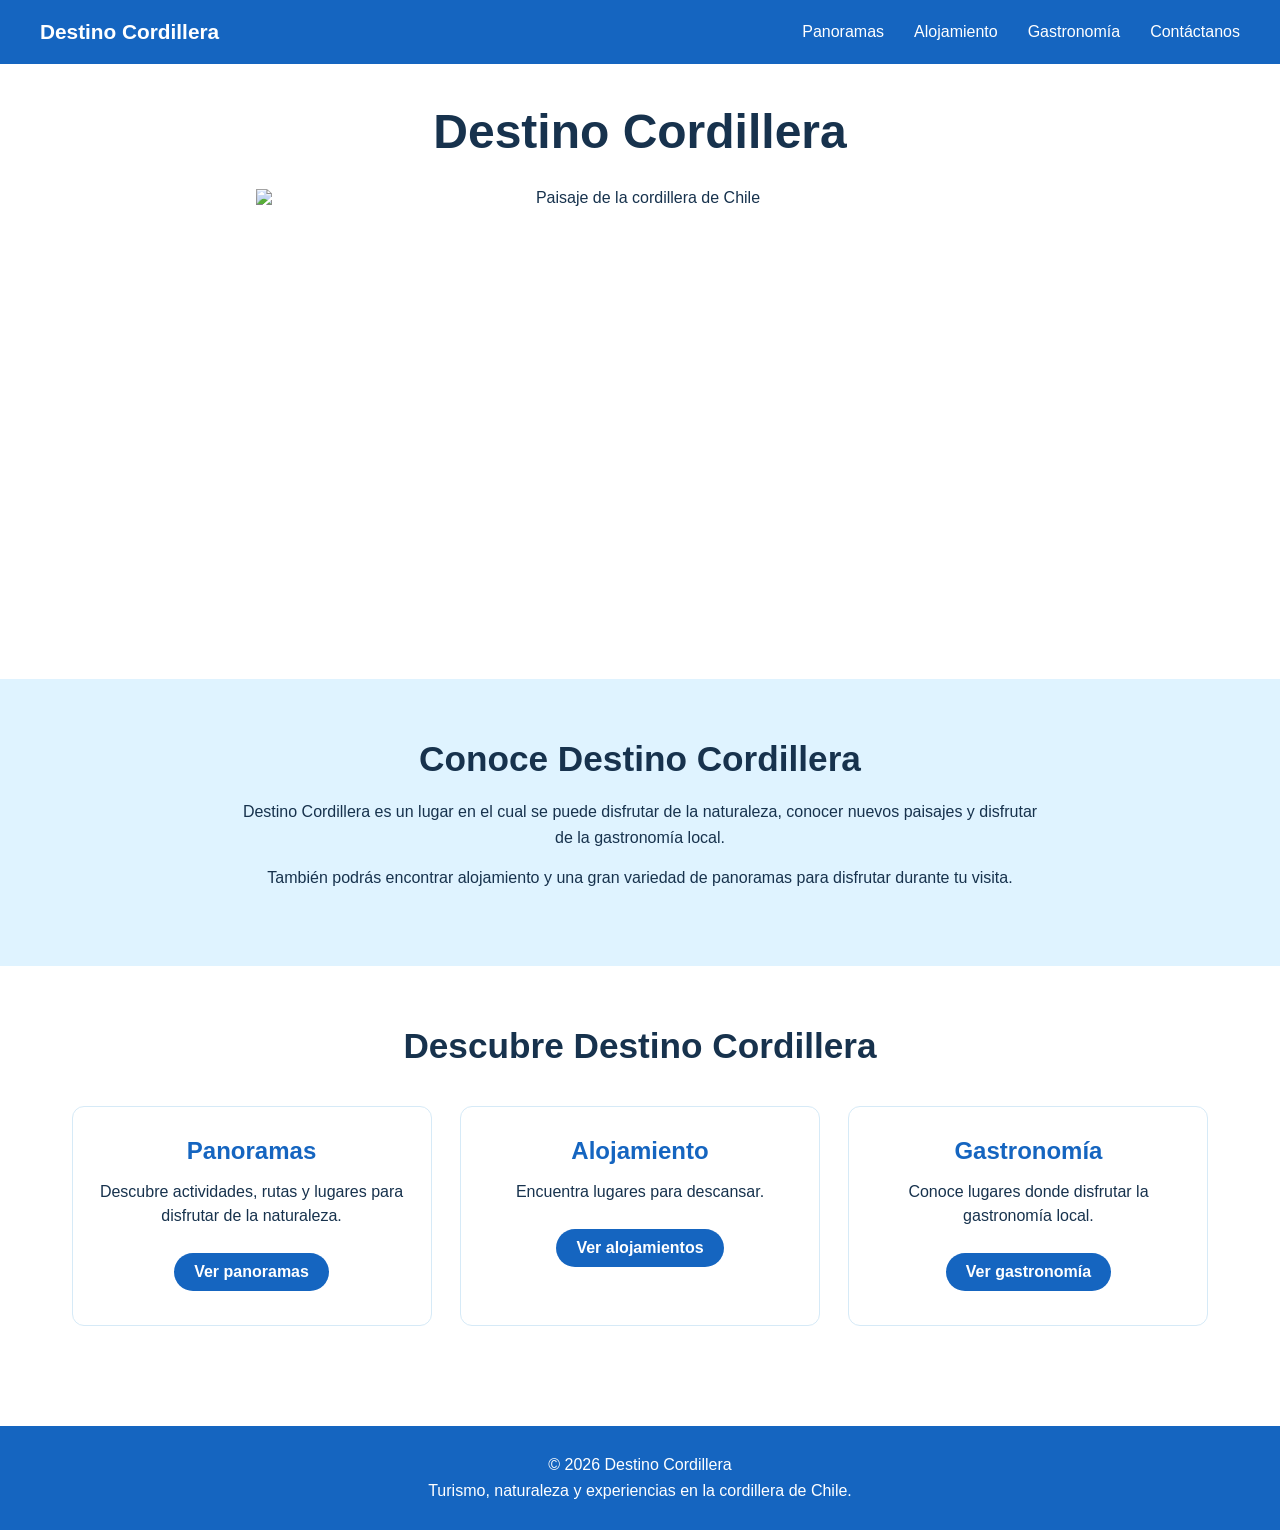
==== index.html @ 5ce8f9a7 "Diseño y estructura de la página principal" ====
<!DOCTYPE html>
<html lang="es">

<head>
    <meta charset="UTF-8">
    <meta name="viewport" content="width=device-width, initial-scale=1.0">

    <title>Destino Cordillera</title> 
    <link rel="stylesheet" href="css/styles.css">
</head>



<body>

    <header>
        <nav>
            <a class="logo" href="index.html">Destino Cordillera</a>
            <div class="nav-enlaces">

                 <a href="panoramas.html">Panoramas</a>
                 <a href="alojamiento.html">Alojamiento</a>
                 <a href="gastronomia.html">Gastronomía</a>
                 <a href="contacto.html">Contáctanos</a>

            </div>
     
        </nav>
    </header>


    <main>

        <section class="hero">
            <h1>Destino Cordillera</h1>
            <img src="img/cordillera.jpg" alt="Paisaje de la cordillera de Chile">
        </section> 


        <section class="presentacion">
            <h2>Conoce Destino Cordillera</h2>
            <p>Destino Cordillera es un lugar en el cual se puede disfrutar
                de la naturaleza, conocer nuevos paisajes y disfrutar de la
                gastronomía local.
            </p>
            <p>
                También podrás encontrar alojamiento y una gran variedad de
                panoramas para disfrutar durante tu visita.
            </p>
        </section>


        <section class="accesos">
            <h2>Descubre Destino Cordillera</h2>
            <article class="tarjeta">
                <h3>Panoramas</h3>

                <p>
                    Descubre actividades, rutas y lugares para disfrutar
                    de la naturaleza.
                </p>
                <a href="panoramas.html">Ver panoramas</a>
            </article>

            <article class="tarjeta">
                <h3>Alojamiento</h3>

                <p>
                    Encuentra lugares para descansar.
                </p>
                <a href="alojamiento.html">Ver alojamientos</a>
            </article>

            <article class="tarjeta">
                <h3>Gastronomía</h3>
                <p>
                    Conoce lugares donde disfrutar la gastronomía local.
                </p>
                <a href="gastronomia.html">Ver gastronomía</a>
            </article>

        </section>


    </main>


    <footer>
        <p>&copy; 2026 Destino Cordillera</p>

        <p>
            Turismo, naturaleza y experiencias en la cordillera de Chile.
        </p>
    </footer>


</body>


</html>
---- css/styles.css ----
*{
    margin:0;
    padding:0;
    box-sizing:border-box;
}

body {
    font-family: Arial, sans-serif;
    background-color:white;
    color: #17324d;
}

header {
    background-color: #1565c0;
}

nav {
    display: flex;
    justify-content: space-between;
    align-items: center;
    padding: 20px 40px;
}

.logo {
    font-size: 1.3rem;
    font-weight: bold;
}

.nav-enlaces {
    display: flex;
    gap: 30px;
}

nav a {
    color:white;
    text-decoration:none;
    fong-weight: bold;
}


.hero {
    text-align: center;
    padding: 40px 0;
}

.hero h1 {
    font-size:3rem;
    margin-bottom: 30px;
}

.hero img {
    width: 60%;
    height: 450px;
    object-fit: cover;
    object-position: center;
    display: block;
    margin: 0 auto;

}

.presentacion {
    text-align: center;
    padding: 60px 20px;
    background-color: #dff3ff;
}

.presentacion h2{
    font-size: 2.2rem;
    margin-bottom: 20px;
}

.presentacion p{
    max-width: 800px;
    margin: 0 auto 15px;
    line-height: 1.6;
}

.accesos {
    text-align: center;
    padding: 60px 40px;
}

.accesos h2 {
    font-size: 2.2rem;
    margin-bottom: 40px;
}

.tarjeta {
    display: inline-block;
    width: 30%;
    min-height: 220px;
    vertical-align: top;
    margin: 0 1%;
    padding: 30px 20px;
    background-color: white;
    border: 1px solid #d6eaf7;
    border-radius: 12px;
}

.tarjeta h3 {
    color: #1565c0;
    font-size: 1.5rem;
    margin-bottom: 15px;
}

.tarjeta p {
    line-height: 1.5;
    margin-bottom: 25px;
}

.tarjeta a {
    display: inline-block;
    background-color: #1565c0;
    color: white;
    text-decoration: none;
    padding: 10px 20px;
    border-radius: 20px;
    font-weight: bold;

}

.tarjeta {
    transition: transform 0.2s, box-shadow 0.2s;
}

.tarjeta:hover {
    transform: translateY(-5px);
    box-shadow: 0 8px 20px rgba(0, 0, 0, 0.15);
}

footer {
    background-color: #1565c0;
    color: white;
    text-align: center;
    padding: 30px 20px;
    margin-top: 40px;
}

footer p{
    margin-bottom: 8px;
}

footer p:last-child {
    margin-bottom:0;
}
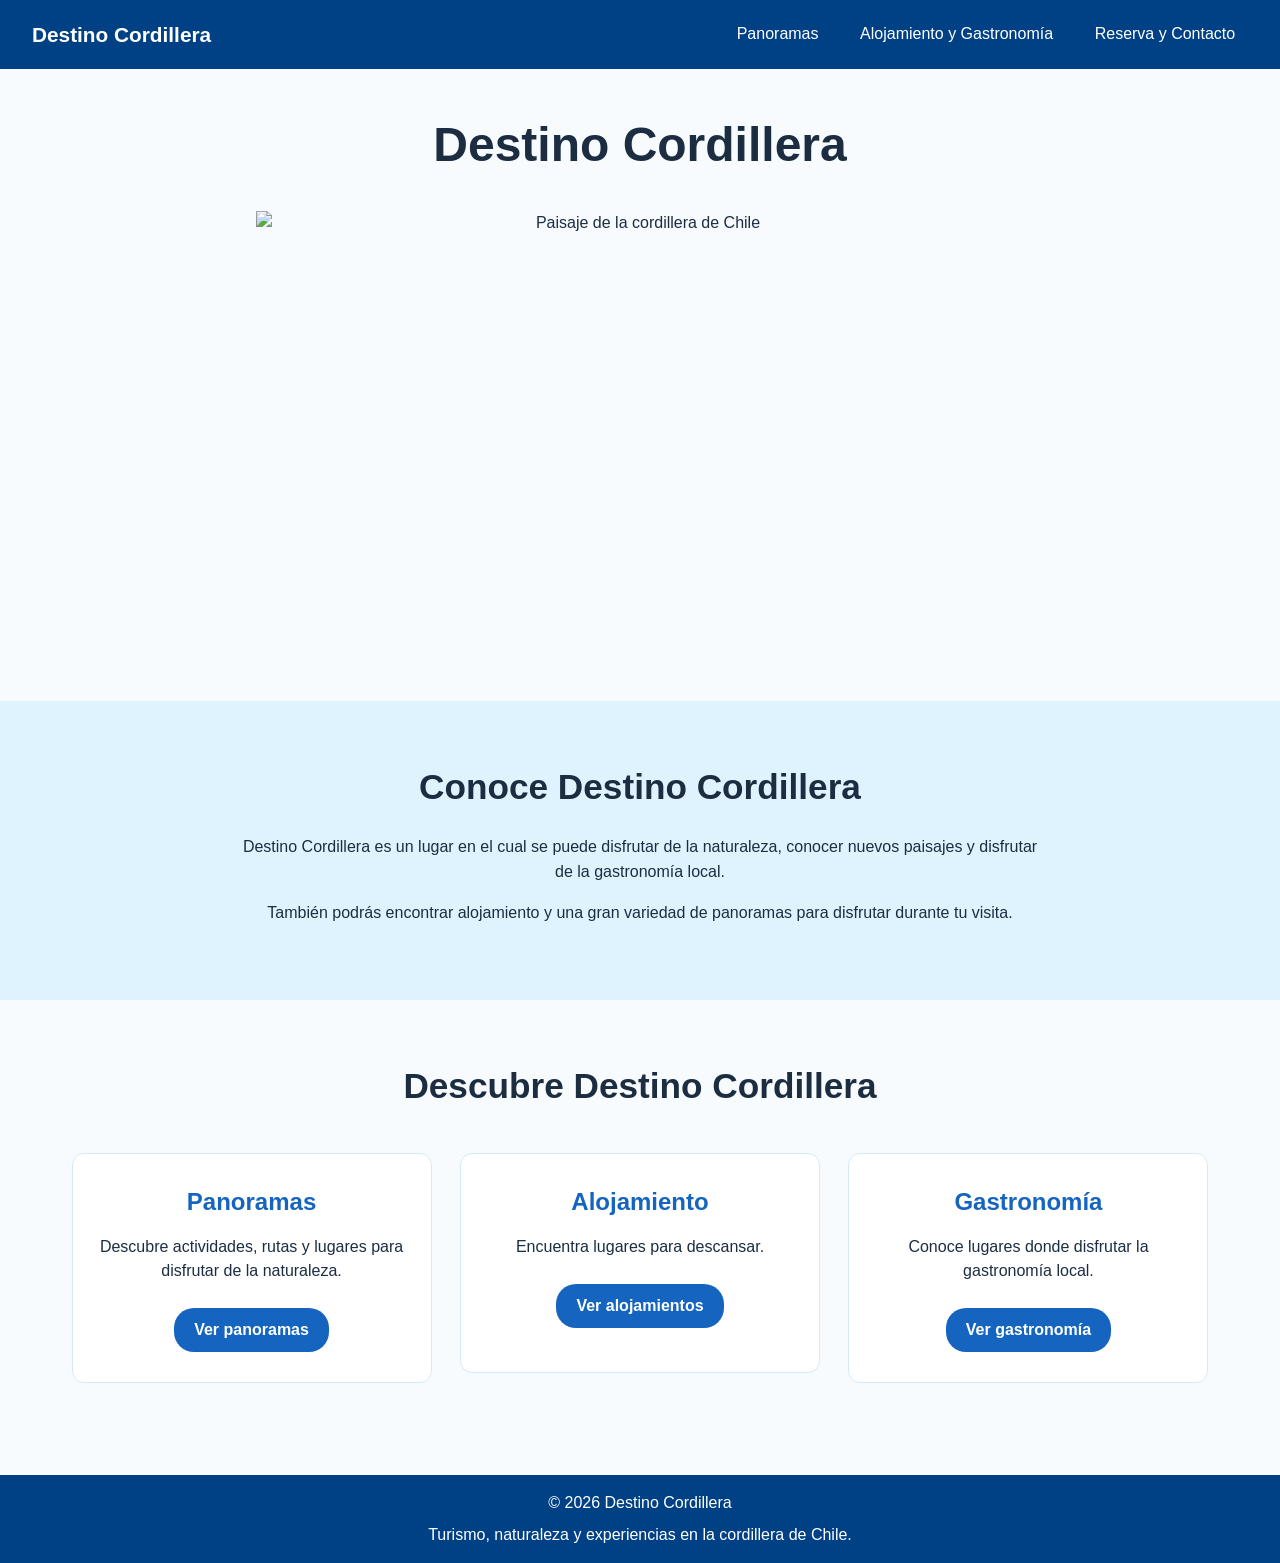
==== commit 3090b301: "Implementacion de la pagina de Alojamiento y gastronomia con su css propio" ====
--- a/index.html
+++ b/index.html
@@ -15,16 +15,15 @@
 
     <header>
         <nav>
-            <a class="logo" href="index.html">Destino Cordillera</a>
-            <div class="nav-enlaces">
+             <a class="logo" href="index.html">Destino Cordillera</a>
+             <div class="nav-enlaces">
 
-                 <a href="panoramas.html">Panoramas</a>
-                 <a href="alojamiento.html">Alojamiento</a>
-                 <a href="gastronomia.html">Gastronomía</a>
-                 <a href="contacto.html">Contáctanos</a>
+             <a href="panoramas.html">Panoramas</a>
+             <a href="alojamiento.html">Alojamiento y Gastronomía</a>
+            <a href="contacto.html">Reserva y Contacto</a>
 
-            </div>
-     
+           </div>
+
         </nav>
     </header>
 
--- a/css/styles.css
+++ b/css/styles.css
@@ -1,7 +1,3 @@
-
-
-
-
 *{
     margin:0;
     padding:0;
@@ -146,4 +142,87 @@
 
 footer p:last-child {
     margin-bottom:0;
+}
+
+/* css de alojamiento */
+/*                     */
+/* Paleta del equipo: Blanco, Celeste y Azul */
+:root {
+  --azul-oscuro: #004085;
+  --azul-medio: #007bff;
+  --celeste-claro: #e6f2ff;
+  --blanco: #ffffff;
+  --texto: #1c2d42;
+  --borde: #cce5ff;
+}
+
+/* Configuración general */
+* { box-sizing: border-box; margin: 0; padding: 0; }
+body {
+  font-family: Arial, sans-serif;
+  color: var(--texto);
+  background: #f8fbfd;
+  line-height: 1.5;
+  display: flex;
+  flex-direction: column;
+  min-height: 100vh;
+}
+
+/* Menú superior (compartido con index.html: header > nav > a.logo + div.nav-enlaces) */
+header { background: var(--azul-oscuro); color: var(--blanco); }
+header nav {
+  display: flex;
+  justify-content: space-between;
+  align-items: center;
+  padding: 1rem 2rem;
+  flex-wrap: wrap;
+  gap: 1rem;
+}
+header nav .logo {
+  color: var(--blanco);
+  text-decoration: none;
+  font-size: 1.3rem;
+  font-weight: bold;
+}
+.nav-enlaces { display: flex; list-style: none; gap: 1rem; }
+.nav-enlaces a {
+  color: var(--blanco);
+  text-decoration: none;
+  padding: 0.4rem 0.8rem;
+  border-radius: 4px;
+}
+.nav-enlaces a:hover,
+.nav-enlaces a.active { background: var(--azul-medio); }
+
+/* Banner principal */
+.hero-section { background: var(--azul-oscuro); color: var(--blanco); text-align: center; padding: 2rem 1rem; border-bottom: 4px solid var(--azul-medio); }
+
+/* Contenedores y secciones */
+.container { max-width: 1000px; margin: 2rem auto; padding: 0 1rem; flex: 1; }
+.section-block { background: var(--blanco); padding: 1.5rem; margin-bottom: 2rem; border: 1px solid var(--borde); border-radius: 6px; }
+.section-title { color: var(--azul-oscuro); border-bottom: 2px solid var(--azul-medio); margin-bottom: 1rem; padding-bottom: 0.3rem; }
+
+/* Tarjetas de hospedaje (Flexbox) */
+.card-grid { display: flex; flex-wrap: wrap; gap: 1rem; }
+.card { border: 1px solid var(--borde); border-radius: 6px; flex: 1 1 calc(33.333% - 1rem); min-width: 250px; background: var(--blanco); }
+.card img { width: 100%; height: 160px; object-fit: cover; background: var(--celeste-claro); }
+.card-content { padding: 1rem; }
+.card-tag { font-size: 0.85rem; color: var(--azul-medio); font-weight: bold; }
+.price { font-weight: bold; color: var(--azul-medio); }
+
+/* Tabla de gastronomía */
+.table-responsive { overflow-x: auto; }
+.custom-table { width: 100%; border-collapse: collapse; margin-top: 1rem; }
+.custom-table th, .custom-table td { padding: 0.8rem; border: 1px solid var(--borde); text-align: left; }
+.custom-table th { background: var(--azul-oscuro); color: var(--blanco); }
+.custom-table tr:nth-child(even) { background: var(--celeste-claro); }
+.table-img { width: 90px; height: 60px; object-fit: cover; border-radius: 4px; display: block; }
+
+/* Pie de página */
+footer { background: var(--azul-oscuro); color: var(--blanco); text-align: center; padding: 1rem; margin-top: 2rem; }
+
+/* Celulares */
+@media (max-width: 768px) {
+  header nav { flex-direction: column; gap: 1rem; }
+  .card { flex: 1 1 100%; }
 }
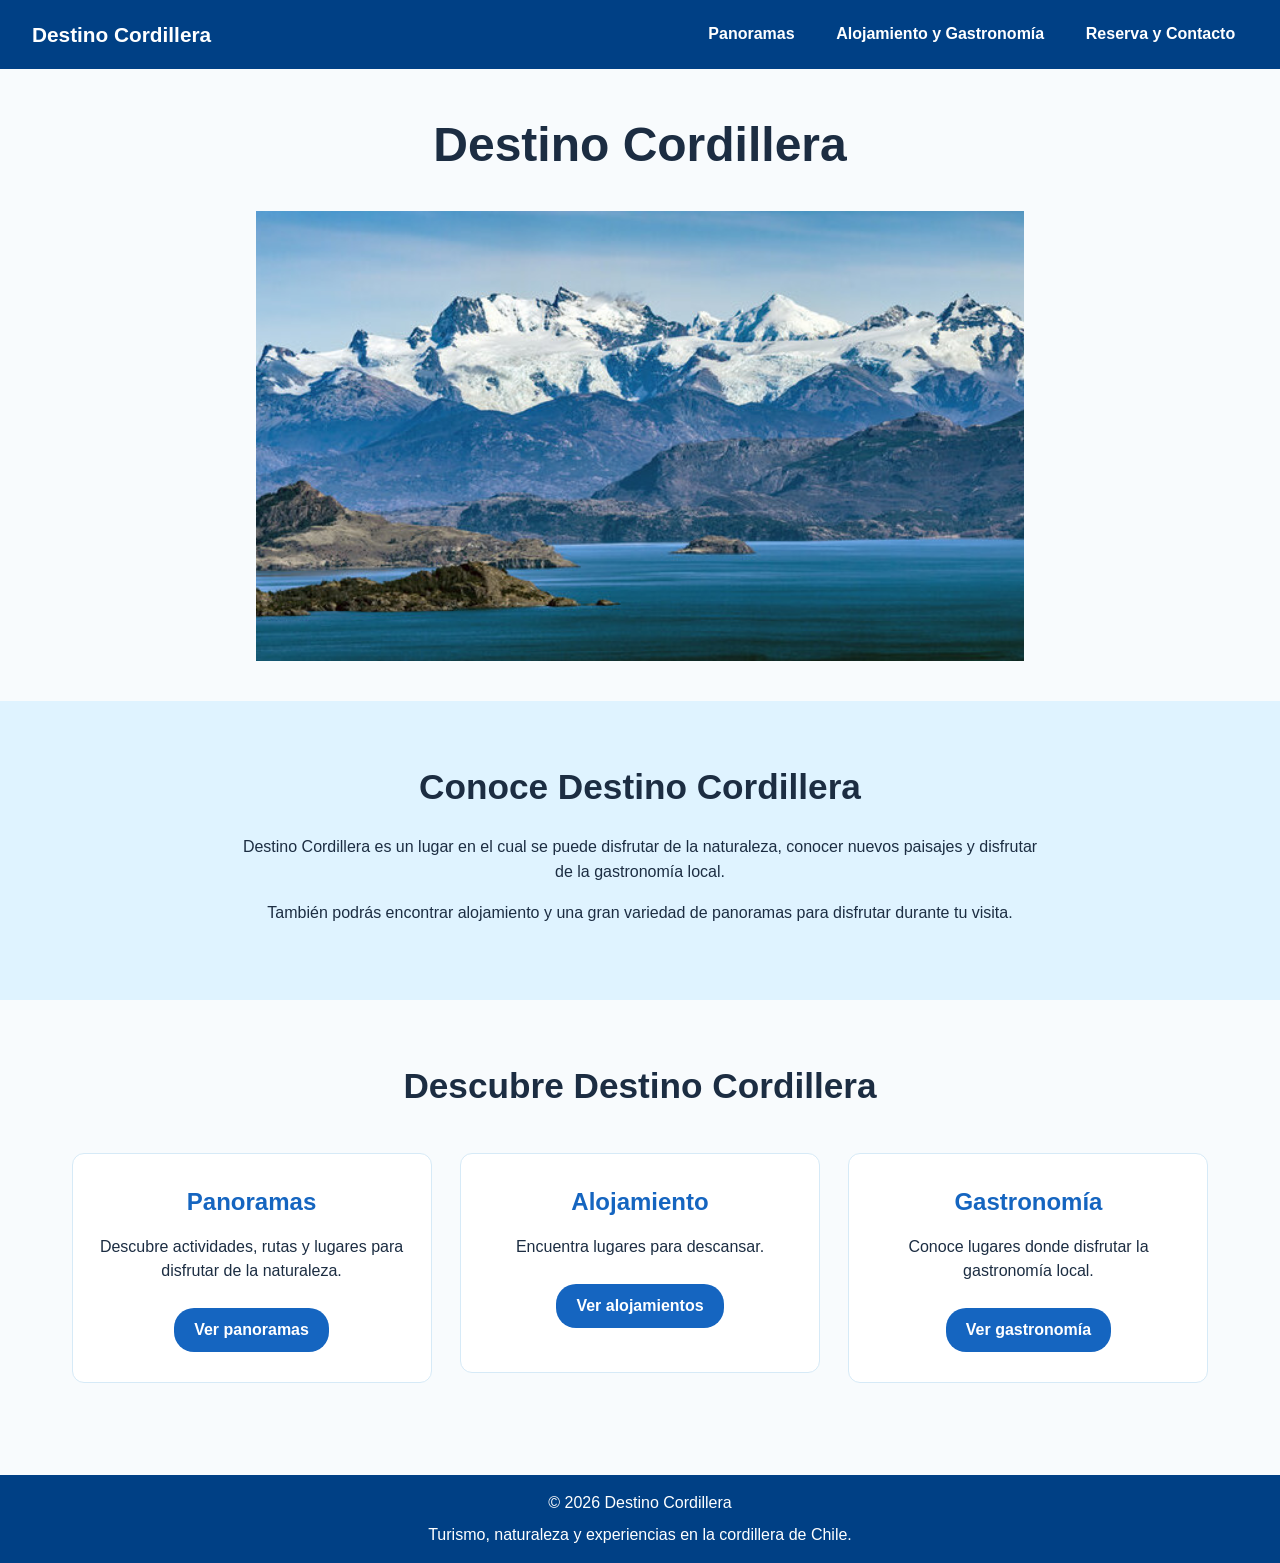
==== commit 458e3c9d: "Página de contacto + foto en la página principal" ====
--- a/index.html
+++ b/index.html
@@ -75,7 +75,7 @@
                 <p>
                     Conoce lugares donde disfrutar la gastronomía local.
                 </p>
-                <a href="gastronomia.html">Ver gastronomía</a>
+                <a href="alojamiento.html">Ver gastronomía</a>
             </article>
 
         </section>
--- a/css/styles.css
+++ b/css/styles.css
@@ -34,7 +34,7 @@
 nav a {
     color:white;
     text-decoration:none;
-    fong-weight: bold;
+    font-weight: bold;
 }
 
 
@@ -194,18 +194,20 @@
 .nav-enlaces a:hover,
 .nav-enlaces a.active { background: var(--azul-medio); }
 
-/* Banner principal */
-.hero-section { background: var(--azul-oscuro); color: var(--blanco); text-align: center; padding: 2rem 1rem; border-bottom: 4px solid var(--azul-medio); }
+/* Banner principal (estilo plano, igual que el hero de index.html) */
+.hero-section { background: transparent; color: var(--azul-oscuro); text-align: center; padding: 2rem 1rem 1.5rem; }
+.hero-section h1 { font-size: 2.2rem; margin-bottom: 0.4rem; }
+.hero-section p { font-size: 1rem; color: var(--texto); }
 
 /* Contenedores y secciones */
-.container { max-width: 1000px; margin: 2rem auto; padding: 0 1rem; flex: 1; }
-.section-block { background: var(--blanco); padding: 1.5rem; margin-bottom: 2rem; border: 1px solid var(--borde); border-radius: 6px; }
+.container { width: 95%; max-width: 1800px; margin: 2rem auto; padding: 0 1rem; flex: 1; }
+.section-block { background: var(--blanco); padding: 2rem; margin-bottom: 2rem; border: 1px solid var(--borde); border-radius: 6px; }
 .section-title { color: var(--azul-oscuro); border-bottom: 2px solid var(--azul-medio); margin-bottom: 1rem; padding-bottom: 0.3rem; }
 
 /* Tarjetas de hospedaje (Flexbox) */
 .card-grid { display: flex; flex-wrap: wrap; gap: 1rem; }
 .card { border: 1px solid var(--borde); border-radius: 6px; flex: 1 1 calc(33.333% - 1rem); min-width: 250px; background: var(--blanco); }
-.card img { width: 100%; height: 160px; object-fit: cover; background: var(--celeste-claro); }
+.card img { width: 100%; height: 190px; object-fit: cover; background: var(--celeste-claro); }
 .card-content { padding: 1rem; }
 .card-tag { font-size: 0.85rem; color: var(--azul-medio); font-weight: bold; }
 .price { font-weight: bold; color: var(--azul-medio); }
@@ -216,7 +218,7 @@
 .custom-table th, .custom-table td { padding: 0.8rem; border: 1px solid var(--borde); text-align: left; }
 .custom-table th { background: var(--azul-oscuro); color: var(--blanco); }
 .custom-table tr:nth-child(even) { background: var(--celeste-claro); }
-.table-img { width: 90px; height: 60px; object-fit: cover; border-radius: 4px; display: block; }
+.table-img { width: 110px; height: 75px; object-fit: cover; border-radius: 4px; display: block; }
 
 /* Pie de página */
 footer { background: var(--azul-oscuro); color: var(--blanco); text-align: center; padding: 1rem; margin-top: 2rem; }
@@ -225,4 +227,98 @@
 @media (max-width: 768px) {
   header nav { flex-direction: column; gap: 1rem; }
   .card { flex: 1 1 100%; }
+}
+
+
+.contacto {
+    text-align: center;
+    padding: 50px 20px 30px;
+}
+
+.contacto h1 {
+    color: #004085;
+    font-size: 2.5rem;
+    margin-bottom: 15px;
+}
+
+.contacto p {
+    max-width:700px;
+    margin: 0 auto;
+    line-height: 1.6;
+}
+
+.formulario {
+    width: 90%;
+    max-width: 700px;
+    margin: 30px auto;
+    padding: 30px;
+    background-color: white;
+    border: 1px solid #cce5ff;
+    border-radius: 10px;
+}
+
+.formulario h2 {
+    color: #004085;
+    text-align: center;
+    margin-bottom: 25px;
+}
+
+.formulario form {
+    display: flex;
+    flex-direction: column;
+}
+
+
+.formulario label {
+    font-weight: bold;
+    margin-bottom: 6px;
+}
+
+.formulario input,
+.formulario select,
+.formulario textarea {
+    font-family: Arial, sans-serif;
+    padding: 10px;
+    margin-bottom: 18px;
+    border: 1px solid #cce5ff;
+    border-radius: 5px;
+    font-size: 1rem;
+}
+
+.formulario textarea {
+    resize: vertical;
+}
+
+.formulario button {
+    background-color: #007bff;
+    color: white;
+    border: none;
+    padding: 12px;
+    border-radius: 5px;
+    font-weight: bold;
+    font-size: 1rem;
+    cursor: pointer;
+}
+
+.formulario button:hover {
+    background-color: #004085;
+}
+
+.datos-contacto {
+    width: 90%;
+    max-width: 700px;
+    margin:30px auto 50px;
+    padding: 30px;
+    background-color: #e6f2ff;
+    border-radius: 10px;
+    text-align: center;
+}
+
+.datos-contacto h2 {
+    color: #004085;
+    margin-bottom: 20px;
+}
+
+.datos-contacto p {
+    margin-bottom: 10px;
 }
